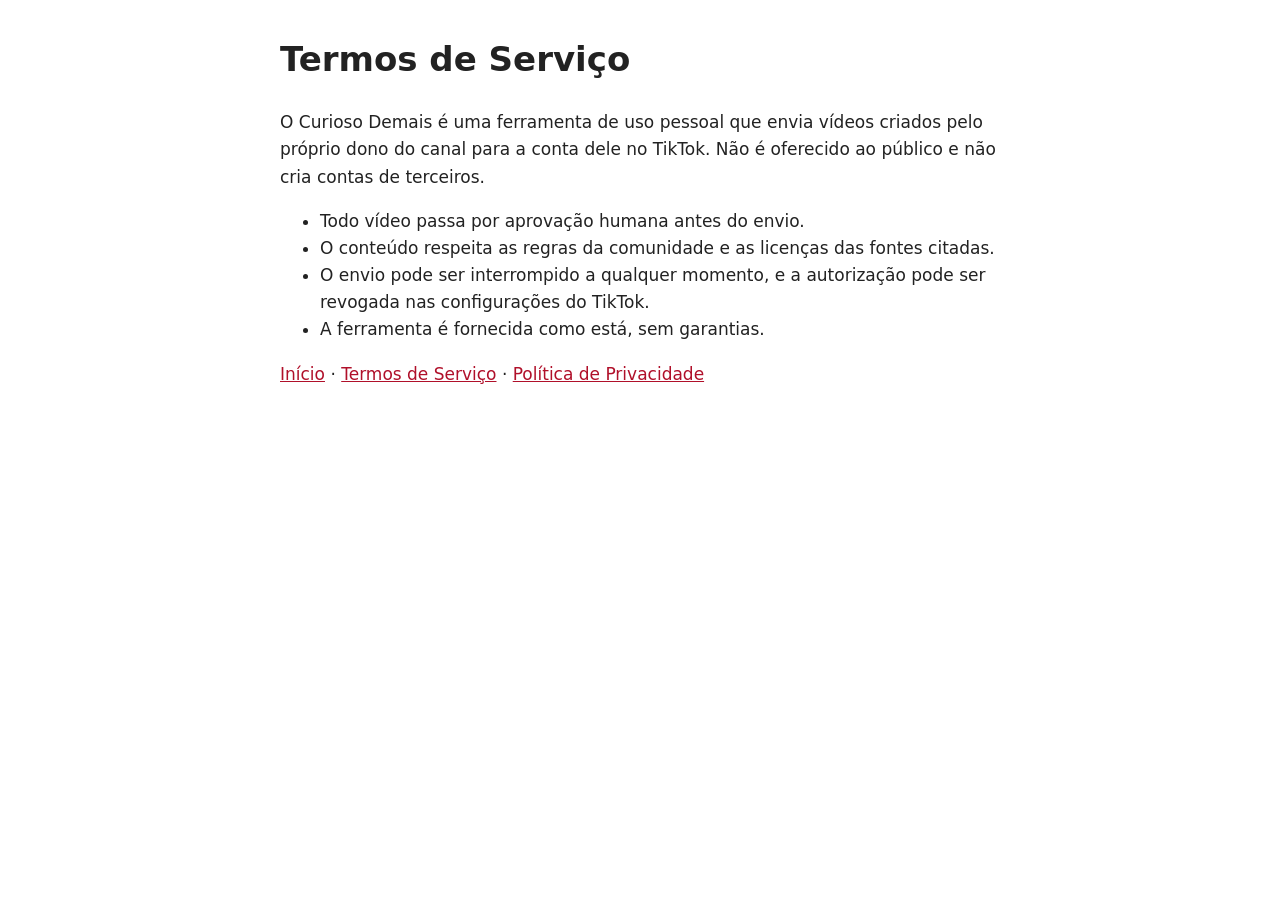
==== termos.html @ 09834b31 "site" ====
<!doctype html><html lang="pt-BR"><head><meta charset="utf-8"><meta name="viewport" content="width=device-width,initial-scale=1"><title>Termos de Serviço – Curioso Demais</title><style>body{font:17px/1.6 system-ui,sans-serif;max-width:720px;margin:2rem auto;padding:0 1rem;color:#222}a{color:#b0102a}</style></head><body><h1>Termos de Serviço</h1><p>O Curioso Demais é uma ferramenta de uso pessoal que envia vídeos criados pelo próprio dono do canal para a conta dele no TikTok. Não é oferecido ao público e não cria contas de terceiros.</p><ul><li>Todo vídeo passa por aprovação humana antes do envio.</li><li>O conteúdo respeita as regras da comunidade e as licenças das fontes citadas.</li><li>O envio pode ser interrompido a qualquer momento, e a autorização pode ser revogada nas configurações do TikTok.</li><li>A ferramenta é fornecida como está, sem garantias.</li></ul><p><a href="index.html">Início</a> · <a href="termos.html">Termos de Serviço</a> · <a href="privacidade.html">Política de Privacidade</a></p></body></html>
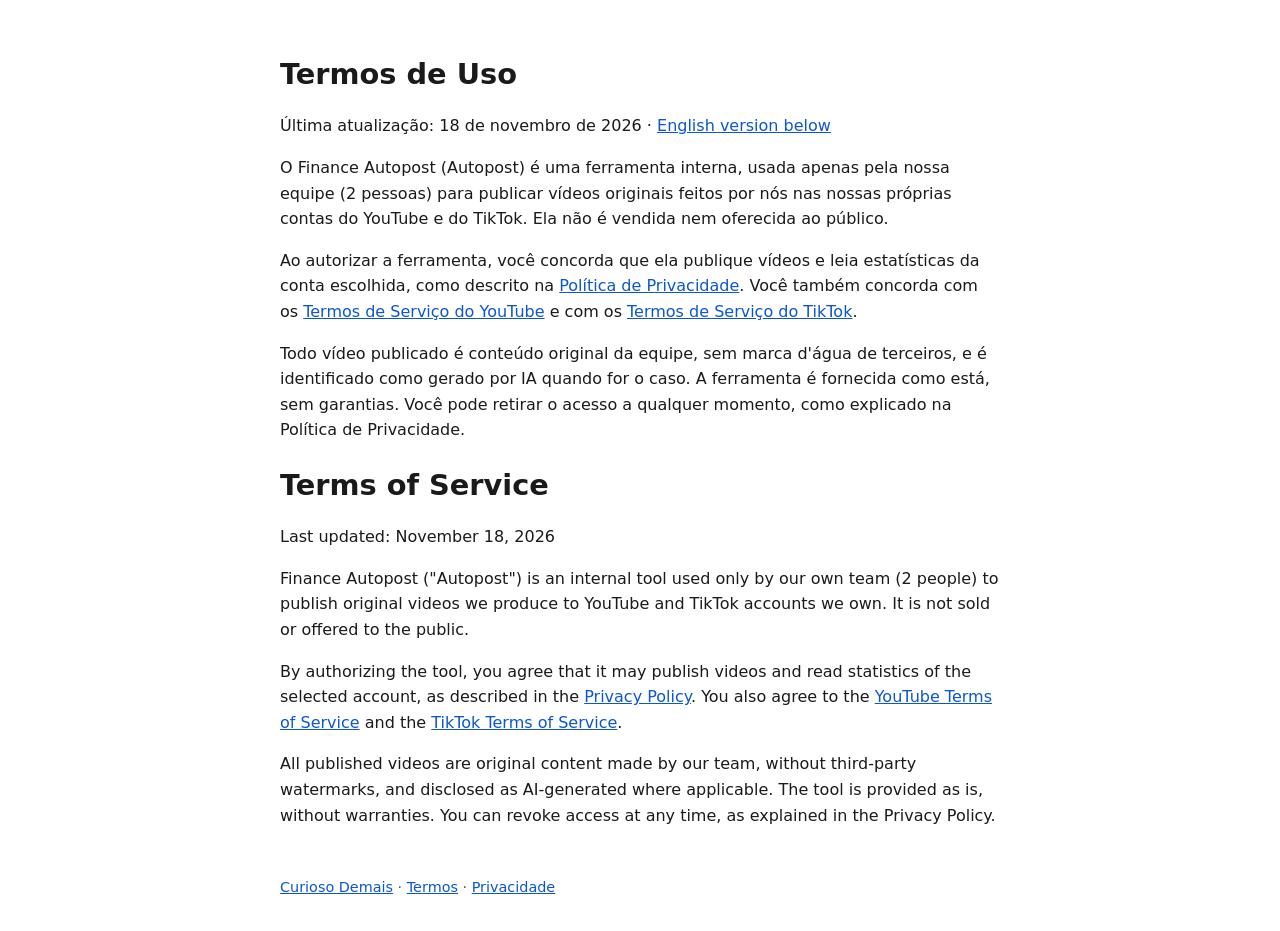
==== commit 2631497d: "Termos e Privacidade: escopos do TikTok e versão em inglês" ====
--- a/termos.html
+++ b/termos.html
@@ -1 +1,23 @@
-<!doctype html><html lang="pt-BR"><head><meta charset="utf-8"><meta name="viewport" content="width=device-width,initial-scale=1"><title>Termos de Serviço – Curioso Demais</title><style>body{font:17px/1.6 system-ui,sans-serif;max-width:720px;margin:2rem auto;padding:0 1rem;color:#222}a{color:#b0102a}</style></head><body><h1>Termos de Serviço</h1><p>O Curioso Demais é uma ferramenta de uso pessoal que envia vídeos criados pelo próprio dono do canal para a conta dele no TikTok. Não é oferecido ao público e não cria contas de terceiros.</p><ul><li>Todo vídeo passa por aprovação humana antes do envio.</li><li>O conteúdo respeita as regras da comunidade e as licenças das fontes citadas.</li><li>O envio pode ser interrompido a qualquer momento, e a autorização pode ser revogada nas configurações do TikTok.</li><li>A ferramenta é fornecida como está, sem garantias.</li></ul><p><a href="index.html">Início</a> · <a href="termos.html">Termos de Serviço</a> · <a href="privacidade.html">Política de Privacidade</a></p></body></html>+<!doctype html>
+<html lang="pt-BR">
+<head>
+<meta charset="utf-8">
+<meta name="viewport" content="width=device-width, initial-scale=1">
+<title>Termos de Uso</title>
+<link rel="stylesheet" href="style.css">
+</head>
+<body>
+<h1>Termos de Uso</h1>
+<p>Última atualização: 18 de novembro de 2026 · <a href="#en">English version below</a></p>
+<p>O Finance Autopost (Autopost) é uma ferramenta interna, usada apenas pela nossa equipe (2 pessoas) para publicar vídeos originais feitos por nós nas nossas próprias contas do YouTube e do TikTok. Ela não é vendida nem oferecida ao público.</p>
+<p>Ao autorizar a ferramenta, você concorda que ela publique vídeos e leia estatísticas da conta escolhida, como descrito na <a href="privacidade.html">Política de Privacidade</a>. Você também concorda com os <a href="https://www.youtube.com/t/terms">Termos de Serviço do YouTube</a> e com os <a href="https://www.tiktok.com/legal/terms-of-service">Termos de Serviço do TikTok</a>.</p>
+<p>Todo vídeo publicado é conteúdo original da equipe, sem marca d'água de terceiros, e é identificado como gerado por IA quando for o caso. A ferramenta é fornecida como está, sem garantias. Você pode retirar o acesso a qualquer momento, como explicado na Política de Privacidade.</p>
+
+<h1 id="en">Terms of Service</h1>
+<p>Last updated: November 18, 2026</p>
+<p>Finance Autopost ("Autopost") is an internal tool used only by our own team (2 people) to publish original videos we produce to YouTube and TikTok accounts we own. It is not sold or offered to the public.</p>
+<p>By authorizing the tool, you agree that it may publish videos and read statistics of the selected account, as described in the <a href="privacidade.html#en">Privacy Policy</a>. You also agree to the <a href="https://www.youtube.com/t/terms">YouTube Terms of Service</a> and the <a href="https://www.tiktok.com/legal/terms-of-service">TikTok Terms of Service</a>.</p>
+<p>All published videos are original content made by our team, without third-party watermarks, and disclosed as AI-generated where applicable. The tool is provided as is, without warranties. You can revoke access at any time, as explained in the Privacy Policy.</p>
+<footer><a href="index.html">Curioso Demais</a> · <a href="termos.html">Termos</a> · <a href="privacidade.html">Privacidade</a></footer>
+</body>
+</html>
--- a/style.css
+++ b/style.css
@@ -0,0 +1,4 @@
+body{font-family:system-ui,-apple-system,"Segoe UI",sans-serif;max-width:720px;margin:0 auto;padding:32px 16px;line-height:1.6;color:#1a1a1a;background:#fff}
+h1{font-size:1.8rem;margin-bottom:.2rem}h2{font-size:1.2rem;margin-top:2rem}
+a{color:#0b57d0}footer{margin-top:3rem;font-size:.9rem;color:#555}
+@media (prefers-color-scheme:dark){body{background:#121212;color:#e8e8e8}a{color:#8ab4f8}footer{color:#aaa}}
